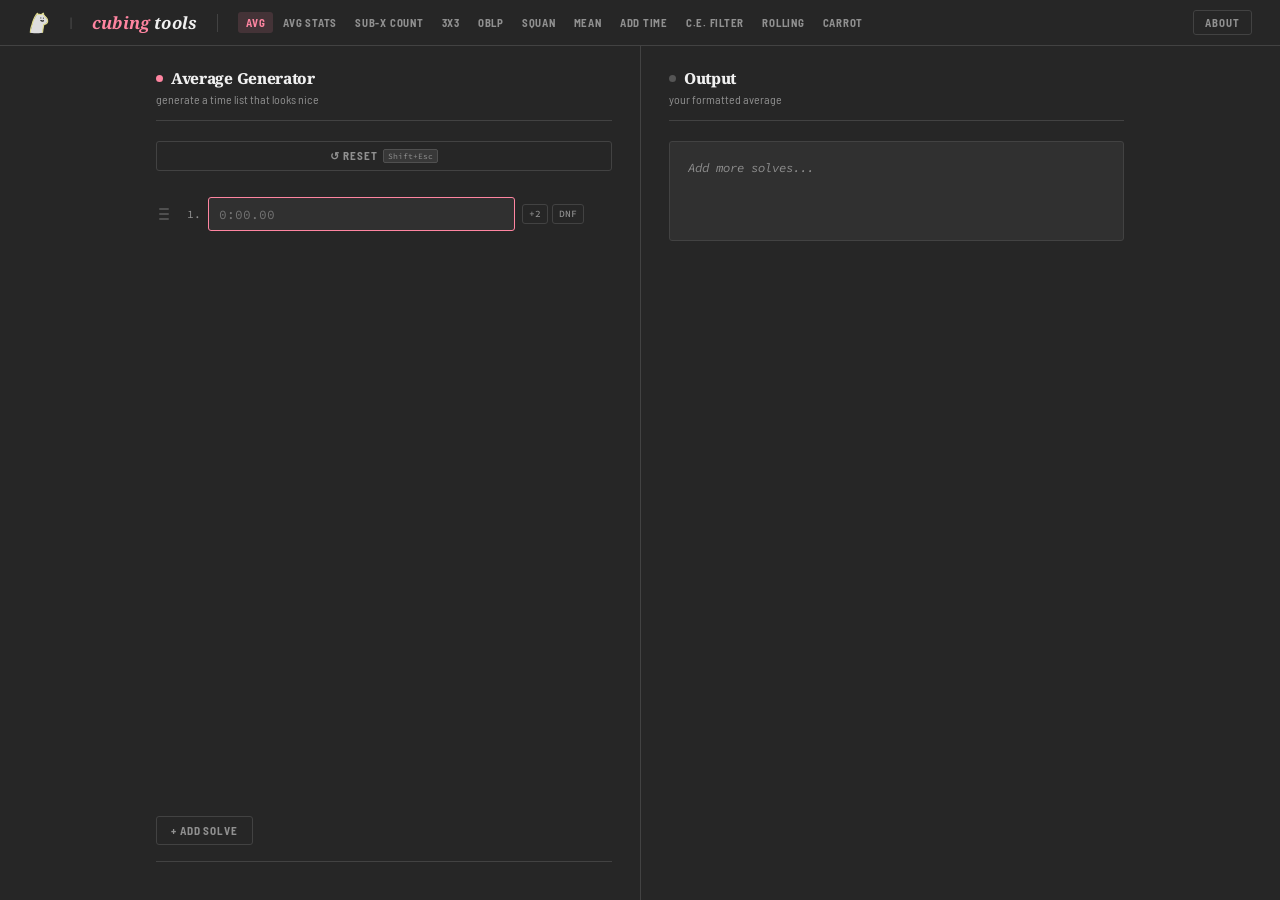
==== average/index.html @ 29310533 "Squashed commit of the following: commit 39356e9c3c0366d65b42aec171e4efe4d2b2341e Author: Matt <1639" ====
<!DOCTYPE html>
<html lang="en">
<head>
  <meta charset="UTF-8">
  <meta name="viewport" content="width=device-width, initial-scale=1.0">
  <title>Average Generator — Cubetools</title>
  <meta name="description" content="Format any length of averages. Useful for online comps or compact sharing.">
  <meta name="author" content="Matt Mao">
  <link rel="canonical" href="https://matt-meow.web.app/tools/average/">
  <meta property="og:title" content="Average Generator — Cubetools">
  <meta property="og:description" content="Format any length of averages. Useful for online comps or compact sharing.">
  <meta property="og:type" content="website">
  <meta property="og:url" content="https://matt-meow.web.app/tools/average/">
  <meta property="og:site_name" content="matt meow&#39;s corner">
  <meta property="og:image" content="https://matt-meow.web.app/icons/icon-512.png">
  <meta name="twitter:card" content="summary">
  <meta name="twitter:title" content="Average Generator — Cubetools">
  <meta name="twitter:description" content="Format any length of averages. Useful for online comps or compact sharing.">
  <meta name="twitter:image" content="https://matt-meow.web.app/icons/icon-512.png">
  <link rel="stylesheet" href="../shared/style.css">
  <link rel="icon" type="image/png" sizes="32x32" href="../../icons/favicon-32.png">
  <style>
    .solve-list {
      position: relative;
      display: flex;
      flex-direction: column;
      gap: 7px;
      flex: 1;
      min-height: 0;
      overflow-y: auto;
    }

    .split > .panel:first-child {
      overflow-y: hidden;
    }

    .split > .panel:first-child .mt-16 {
      flex-shrink: 0;
      padding-top: 8px;
    }

    .split > .panel:first-child .divider {
      flex-shrink: 0;
    }

    .solve-entry { display: flex; flex-direction: column; gap: 3px; }
    .solve-error {
      font-family: var(--font-mono); font-size: 0.65rem;
      color: #d86074; margin-top: 5px;
      display: none; align-items: center; gap: 5px;
    }
    .solve-error::before {
      content: ''; display: inline-block; width: 12px; height: 11px; flex-shrink: 0;
      background-image: url("data:image/svg+xml,%3Csvg xmlns='http://www.w3.org/2000/svg' viewBox='0 0 20 18'%3E%3Cpath d='M10 2L2 16h16L10 2z' fill='none' stroke='%23d86074' stroke-width='2.8' stroke-linejoin='round'/%3E%3Crect x='9.1' y='7' width='1.8' height='5' rx='.9' fill='%23d86074'/%3E%3Ccircle cx='10' cy='14' r='1.1' fill='%23d86074'/%3E%3C/svg%3E");
      background-repeat: no-repeat; background-size: contain; background-position: center;
    }
    .solve-error.visible { display: flex; }

    .drag-handle {
      width: 16px; height: 28px;
      display: flex; flex-direction: column;
      align-items: center; justify-content: center;
      gap: 3.5px; cursor: grab; flex-shrink: 0;
      opacity: 0.2; touch-action: none; user-select: none;
      padding: 2px 3px; transition: opacity 0.1s;
    }
    .drag-handle:hover  { opacity: 0.65; }
    .drag-handle:active { cursor: grabbing; opacity: 1; }
    .drag-handle span {
      display: block; width: 10px; height: 1.5px;
      background: var(--text); border-radius: 1px;
    }

    .remove-btn {
      background: none; border: none; color: var(--text-muted);
      cursor: pointer; font-size: 1rem; padding: 2px 6px;
      line-height: 1; flex-shrink: 0;
      transition: color 0.12s;
    }
    .remove-btn:hover { color: #c41e3a; }
    .remove-btn.hidden { visibility: hidden; pointer-events: none; }

    /* +2 state: orange-yellow */
    .solve-field.p2-state {
      color: #d49010;
      border-color: #d4901066;
    }

    /* DNF state: accent colour, strikethrough */
    .solve-field.dnf-state {
      color: var(--accent);
      border-color: color-mix(in srgb, var(--accent) 35%, transparent);
      text-decoration: line-through;
    }

    /* DNF penalty button active: accent colour */
    .pen-btn.dnf {
      color: var(--accent) !important;
      border-color: color-mix(in srgb, var(--accent) 40%, transparent) !important;
      background: color-mix(in srgb, var(--accent) 10%, transparent) !important;
    }

    .output-avg-str {
      font-family: var(--font-mono); font-size: 0.8rem;
      color: var(--text-dim); line-height: 2; word-break: break-all;
    }
    .output-avg-str .s-trimmed { color: var(--text-muted); }
    .output-avg-str .s-fastest { color: #ffd500; font-weight: 600; }
    .output-avg-str .s-normal  { color: var(--text); }
    .output-avg-str .s-dnf     { color: var(--accent); }
    #copyBtn { margin-bottom: 10px; }
    #resetBtn { margin-bottom: 10px; width: 100%; justify-content: center; }

    .bw-section { display: flex; flex-direction: column; gap: 10px; padding: 6px 0 12px; font-family: var(--font-mono); font-size: 0.8rem; color: var(--text-dim); }
    .bw-row { display: flex; align-items: baseline; gap: 6px; }
    .bw-mid { color: var(--text-muted); padding: 0 4px; }
    .bw-label { color: var(--text-muted); letter-spacing: 0.04em; text-transform: uppercase; }
    .bw-dnf { color: var(--accent); }
    .bw-arrow { color: var(--text-muted); padding: 0 2px; }
    .bw-target-row { display: flex; align-items: center; gap: 6px; flex-wrap: wrap; }
    #targetInput { width: 90px; padding: 3px 8px; height: auto; line-height: 1.4; }
    #targetVal.bw-impossible { color: #d86074; }
    #targetVal.bw-guaranteed { color: #4a9e6b; }
    .bw-prob { color: var(--text-muted); }
    .bw-prob.bw-impossible { color: #d86074; }
    .bw-prob.bw-guaranteed { color: #4a9e6b; }
    .drop-indicator {
      position: absolute; left: 0; right: 0; height: 2px;
      background: var(--accent); box-shadow: 0 0 8px var(--accent);
      border-radius: 1px; pointer-events: none; z-index: 50;
      display: none;
    }
  </style>
</head>
<body>
  <div id="nav"></div>
  <div class="page">
    <div class="split">

      <div class="panel">
        <div class="panel-header">
          <div class="panel-title"><span class="dot"></span>Average Generator</div>
          <div class="panel-sub">generate a time list that looks nice</div>
        </div>
        <button class="btn btn-ghost" id="resetBtn">↺ Reset <kbd>Shift+Esc</kbd></button>
        <div id="solveList" class="solve-list"></div>
        <div class="mt-16">
          <button class="btn btn-ghost" id="addRowBtn">+ Add solve</button>
        </div>
        <div class="divider"></div>
      </div>

      <div class="panel">
        <div class="panel-header">
          <div class="panel-title"><span class="dot" style="background:#555"></span>Output</div>
          <div class="panel-sub">your formatted average</div>
        </div>
        <button class="btn btn-ghost" id="copyBtn" style="display:none;justify-content:center;">Copy result <kbd>Ctrl+C</kbd></button>
        <div class="bw-section" id="bpaWpaSection" style="display:none">
          <div class="bw-row">
            <span class="bw-label">BPA:</span><span id="bpaVal">—</span>
            <span class="bw-mid">·</span>
            <span class="bw-label">WPA:</span><span id="wpaVal">—</span>
          </div>
          <div class="bw-target-row">
            <span><span class="bw-label" style="margin-right:3px;">TARGET</span><span class="tooltip-wrap"><span class="tooltip-q">?</span><span class="tooltip-box">Input your target average here, and you will see the time you need to aim for on your next solve to get that average. You will also see approximately how likely you are to meet your target.</span></span></span>
            <input type="text" id="targetInput" placeholder="e.g. 9.50">
            <span id="targetVal"></span><span id="targetSep" class="bw-prob" style="display:none">, </span><span id="targetProb" class="bw-prob"></span>
          </div>
        </div>
        <div class="output-box" id="outputBox">
          <div id="emptyMsg" class="output-empty">Add more solves...</div>
          <div id="avgDisplay" style="display:none">
            <div class="output-big" id="avgValue">—</div>
            <div class="output-avg-str" id="avgStr"></div>
          </div>
        </div>
      </div>

    </div>
  </div>

<script type="module">
import { buildNav } from '../shared/nav.js';
import { minutes, seconds, avgStr, addSeconds } from '../shared/helpers.js';
buildNav('average');

// ── State ─────────────────────────────────────────────────────────────────────
let solves    = []; // { raw: string, penalty: null|'p2'|'dnf' }
let dragState = null;
let undoMode = false;
let suppressSave = false;
let resetPagehideHandler = null;
let _currentFilled = [];
const STORAGE_KEY = 'cube-tool-solves';
const RESET_HTML = '↺ Reset <kbd>Shift+Esc</kbd>';
const UNDO_HTML  = '↩ Undo <kbd>Ctrl+Z</kbd>';

// ── DOM ───────────────────────────────────────────────────────────────────────
const solveList     = document.getElementById('solveList');
const emptyMsg      = document.getElementById('emptyMsg');
const avgDisplay    = document.getElementById('avgDisplay');
const avgValue      = document.getElementById('avgValue');
const avgStrEl      = document.getElementById('avgStr');
const copyBtn       = document.getElementById('copyBtn');
const resetBtn      = document.getElementById('resetBtn');
const bpaWpaSection = document.getElementById('bpaWpaSection');
const targetInput   = document.getElementById('targetInput');

document.getElementById('addRowBtn').addEventListener('click', () => addRow(true));

// ── Utilities ─────────────────────────────────────────────────────────────────
const timeRegex     = v => /^(\d+:)?\d+(\.\d+)?$/.test(v.trim());
const getEntries    = () => [...solveList.querySelectorAll('.solve-entry')];
const getAllFields   = () => [...solveList.querySelectorAll('.solve-field')];
const getEntryIndex = el => getEntries().indexOf(el.closest('.solve-entry'));

function renumberRows() {
  solveList.querySelectorAll('.solve-num').forEach((el, i) => {
    el.textContent = (i + 1) + '.';
  });
}

function updatePenBtns(entry, penalty) {
  const btns = entry.querySelectorAll('.pen-btn');
  if (!btns.length) return;
  btns[0].classList.toggle('p2',  penalty === 'p2');
  btns[1].classList.toggle('dnf', penalty === 'dnf');
}

function setInlineError(entry, msg) {
  const el = entry.querySelector('.solve-error');
  if (!el) return;
  el.textContent = msg;
  el.classList.toggle('visible', !!msg);
}

// ── DNF input parser ──────────────────────────────────────────────────────────
// Returns { raw: string } if the typed value is a complete DNF pattern, else null.
// "DNF(" alone → null (no valid time follows, as specified).
function parseDnfInput(v) {
  // Plain "dnf" with nothing after → DNF with no attached time
  if (/^dnf$/i.test(v.trim())) return { raw: '' };
  // "dnf" + optional whitespace + optional "(" + valid time + optional ")"
  // Requires ≥1 digit after the prefix — bare "dnf(" won't match
  const m = v.match(/^dnf\s*\(?([\d:.]+)\)?$/i);
  if (m && timeRegex(m[1])) return { raw: m[1] };
  return null;
}

function renderTimeStr(s) {
  if (s.penalty === 'dnf') return s.raw ? `DNF(${s.raw})` : 'DNF';
  if (s.penalty === 'p2')  return seconds(addSeconds(String(minutes(s.raw)), 2)) + '+';
  return s.raw;
}

// ── Visual state ──────────────────────────────────────────────────────────────
// applyFieldDisplay: used on init / rebuild / penalty-button / Ctrl+2/3.
// Sets the canonical field value for the current penalty state. Never readOnly.
function applyFieldDisplay(field, s) {
  field.classList.remove('p2-state', 'dnf-state', 'ok', 'err');
  if (s.penalty === 'p2' && s.raw) {
    field.value = renderTimeStr(s);
    field.classList.add('p2-state');
  } else if (s.penalty === 'dnf') {
    field.value = s.raw ? `DNF(${s.raw})` : 'DNF';
    field.classList.add('dnf-state');
  } else {
    field.value = s.raw || '';
  }
}

// applyPenaltyClass: used inside the input handler — restyles without
// touching field.value so the cursor/selection is preserved.
function applyPenaltyClass(field, penalty) {
  field.classList.remove('p2-state', 'dnf-state');
  if (penalty === 'p2')  field.classList.add('p2-state');
  if (penalty === 'dnf') field.classList.add('dnf-state');
}

// ── Show/hide remove buttons ──────────────────────────────────────────────────
function updateRemoveBtns() {
  const single = solves.length <= 1;
  solveList.querySelectorAll('.remove-btn').forEach(btn => {
    btn.classList.toggle('hidden', single);
  });
}

// ── Row creation ──────────────────────────────────────────────────────────────
function createEntryEl(idx) {
  const s = solves[idx];

  const entry = document.createElement('div');
  entry.className = 'solve-entry';

  const row = document.createElement('div');
  row.className = 'solve-row';

  // Drag handle
  const handle = document.createElement('div');
  handle.className = 'drag-handle';
  handle.innerHTML = '<span></span><span></span><span></span>';
  handle.addEventListener('pointerdown', e => { e.preventDefault(); startDrag(e, entry); });

  // Number
  const num = document.createElement('div');
  num.className = 'solve-num';
  num.textContent = (idx + 1) + '.';

  // Input
  const fieldWrap = document.createElement('div');
  fieldWrap.style.flex = '1';
  const field = document.createElement('input');
  field.type = 'text';
  field.className = 'solve-field';
  field.placeholder = '0:00.00';
  applyFieldDisplay(field, s);
  fieldWrap.appendChild(field);

  field.addEventListener('input', () => {
    const ri = getEntryIndex(field);
    if (ri === -1) return;
    const v = field.value;

    // DNF pattern — "DNF(" alone returns null, so won't trigger here
    const dnfResult = parseDnfInput(v);
    if (dnfResult !== null) {
      solves[ri].raw     = dnfResult.raw;
      solves[ri].penalty = 'dnf';
      applyPenaltyClass(field, 'dnf');
      updatePenBtns(entry, 'dnf');
      recompute();
      return;
    }

    // +2 pattern: ends with "+" and the part before is a valid time
    if (v.endsWith('+')) {
      const base = v.slice(0, -1).trim();
      if (timeRegex(base)) {
        const rawSeconds = minutes(base) - 2;
        if (rawSeconds >= 0) {
          solves[ri].raw     = seconds(addSeconds(String(minutes(base)), -2));
          solves[ri].penalty = 'p2';
          solves[ri].p2Source = 'typed';
          applyPenaltyClass(field, 'p2');
          updatePenBtns(entry, 'p2');
          recompute();
          return;
        }
      }
    }

    // Plain value — clear any penalty
    solves[ri].raw     = v.trim();
    solves[ri].penalty = null;
    applyPenaltyClass(field, null);
    updatePenBtns(entry, null);
    recompute();
  });

  field.addEventListener('keydown', e => {
    const ri = getEntryIndex(field);

    // Delete/Backspace on an empty field removes the row (if more than one)
    if ((e.key === 'Delete' || e.key === 'Backspace') &&
        field.value === '' && solves.length > 1) {
      e.preventDefault();
      const fields = getAllFields();
      const focusTarget = fields[ri - 1] || fields[ri + 1];
      solves.splice(ri, 1);
      entry.remove();
      renumberRows();
      updateRemoveBtns();
      recompute();
      focusTarget?.focus();
      return;
    }

    // Ctrl+1 → clear penalty
    if (e.ctrlKey && e.key === '1') {
      e.preventDefault();
      if (ri === -1) return;
      solves[ri].penalty = null;
      solves[ri].p2Source = null;
      applyFieldDisplay(field, solves[ri]);
      updatePenBtns(entry, null);
      recompute();
      return;
    }
    // Ctrl+2 → toggle +2
    if (e.ctrlKey && e.key === '2') {
      e.preventDefault();
      if (ri === -1) return;
      const isP2 = solves[ri].penalty === 'p2';
      solves[ri].penalty = isP2 ? null : 'p2';
      solves[ri].p2Source = isP2 ? null : 'explicit';
      applyFieldDisplay(field, solves[ri]);
      updatePenBtns(entry, solves[ri].penalty);
      recompute();
      return;
    }
    // Ctrl+3 → toggle DNF
    if (e.ctrlKey && e.key === '3') {
      e.preventDefault();
      if (ri === -1) return;
      solves[ri].penalty = solves[ri].penalty === 'dnf' ? null : 'dnf';
      applyFieldDisplay(field, solves[ri]);
      updatePenBtns(entry, solves[ri].penalty);
      recompute();
      return;
    }

    if (e.key !== 'Enter') return;
    e.preventDefault();
    const fields = getAllFields();
    if (e.metaKey || e.ctrlKey || e.altKey || e.shiftKey) {
      if (ri > 0) fields[ri - 1].focus();
    } else {
      if (ri === fields.length - 1) addRow(true);
      else fields[ri + 1].focus();
    }
  });

  // Penalty buttons
  const penaltyWrap = document.createElement('div');
  penaltyWrap.className = 'solve-penalties';

  function makePen(label, type) {
    const btn = document.createElement('button');
    btn.className = 'pen-btn' + (s.penalty === type ? ` ${type}` : '');
    btn.textContent = label;
    btn.addEventListener('click', () => {
      const ri = getEntryIndex(field);
      if (ri === -1) return;
      // Capture a plain time from the field if it's currently showing one
      const cur = field.value.trim();
      if (timeRegex(cur)) solves[ri].raw = cur;
      const isP2 = solves[ri].penalty === type;
      solves[ri].penalty = isP2 ? null : type;
      solves[ri].p2Source = !isP2 && type === 'p2' ? 'explicit' : null;
      applyFieldDisplay(field, solves[ri]);
      updatePenBtns(entry, solves[ri].penalty);
      recompute();
    });
    return btn;
  }
  penaltyWrap.append(makePen('+2', 'p2'), makePen('DNF', 'dnf'));

  // Remove button
  const rm = document.createElement('button');
  rm.className = 'remove-btn';
  rm.textContent = '×';
  rm.title = 'Remove solve';
  rm.addEventListener('click', () => {
    if (solves.length <= 1) return;
    const ri = getEntryIndex(field);
    if (ri === -1) return;
    const fields = getAllFields();
    const focusTarget = fields[ri - 1] || fields[ri + 1];
    solves.splice(ri, 1);
    entry.remove();
    renumberRows();
    updateRemoveBtns();
    recompute();
    focusTarget?.focus();
  });

  row.append(handle, num, fieldWrap, penaltyWrap, rm);

  const errLine = document.createElement('div');
  errLine.className = 'solve-error';
  fieldWrap.appendChild(errLine);

  entry.append(row);
  return entry;
}

function rebuildRows() {
  solveList.innerHTML = '';
  solves.forEach((_, i) => solveList.appendChild(createEntryEl(i)));
  updateRemoveBtns();
}

function addRow(focusNew = true) {
  solves.push({ raw: '', penalty: null, p2Source: null });
  const entry = createEntryEl(solves.length - 1);
  solveList.appendChild(entry);
  updateRemoveBtns();
  if (focusNew) entry.querySelector('.solve-field')?.focus();
  recompute();
}

// ── Storage & undo ────────────────────────────────────────────────────────────
function serializeSolves() {
  return [...solveList.querySelectorAll('.solve-field')]
    .map(f => f.value.trim()).filter(Boolean).join(', ');
}

function saveToStorage() {
  if (suppressSave) return;
  if (undoMode) exitUndoMode();
  localStorage.setItem(STORAGE_KEY, serializeSolves());
}

function enterUndoMode() {
  undoMode = true;  resetBtn.innerHTML = UNDO_HTML;
  resetPagehideHandler = () => localStorage.removeItem(STORAGE_KEY);
  window.addEventListener('pagehide', resetPagehideHandler);
}
function exitUndoMode()  {
  undoMode = false; resetBtn.innerHTML = RESET_HTML;
  if (resetPagehideHandler) {
    window.removeEventListener('pagehide', resetPagehideHandler);
    resetPagehideHandler = null;
  }
}

function parseSolveStr(v) {
  v = v.trim(); if (!v) return null;
  const d = parseDnfInput(v);
  if (d !== null) return { raw: d.raw, penalty: 'dnf' };
  if (v.endsWith('+')) {
    const base = v.slice(0, -1).trim();
    if (timeRegex(base)) {
      const rawSeconds = minutes(base) - 2;
      if (rawSeconds >= 0) return { raw: seconds(addSeconds(String(minutes(base)), -2)), penalty: 'p2', p2Source: 'typed' };
    }
  }
  return { raw: v, penalty: null };
}

function restoreFromStorage() {
  const stored = localStorage.getItem(STORAGE_KEY);
  const parts  = stored ? stored.split(',').map(p => p.trim()).filter(Boolean) : [];
  const parsed = parts.map(parseSolveStr).filter(Boolean);
  suppressSave = true;
  solves = []; solveList.innerHTML = '';
  if (parsed.length) {
    parsed.forEach(s => { solves.push(s); solveList.appendChild(createEntryEl(solves.length - 1)); });
    updateRemoveBtns(); recompute();
  } else { addRow(true); }
  suppressSave = false;
}

function triggerReset() {
  if (undoMode) return;
  suppressSave = true;
  solves = []; solveList.innerHTML = '';
  addRow(true);
  suppressSave = false;
  enterUndoMode();
}

function triggerUndo() {
  if (!undoMode) return;
  suppressSave = true; restoreFromStorage(); suppressSave = false;
  exitUndoMode();
}

resetBtn.addEventListener('click', () => undoMode ? triggerUndo() : triggerReset());

// ── Drag-to-reorder ───────────────────────────────────────────────────────────
function startDrag(e, entryEl) {
  if (dragState) return;
  const fromIdx = getEntryIndex(entryEl.querySelector('.solve-field'));
  const rect    = entryEl.getBoundingClientRect();

  const ghost = entryEl.cloneNode(true);
  ghost.querySelectorAll('input').forEach(inp => {
    inp.style.border = '1px solid var(--border)';
    inp.style.boxShadow = 'none';
    inp.style.color = 'var(--text)';
    inp.style.textDecoration = 'none';
  });
  ghost.querySelector('.solve-error')?.remove();
  Object.assign(ghost.style, {
    position: 'fixed', margin: '0', zIndex: '1000',
    left: rect.left + 'px', top: rect.top + 'px',
    width: rect.width + 'px', height: rect.height + 'px',
    opacity: '0.45', pointerEvents: 'none', boxSizing: 'border-box',
    background: 'var(--surface-2)',
    borderRadius: 'var(--radius)',
  });
  document.body.appendChild(ghost);

  const indicator = document.createElement('div');
  indicator.className = 'drop-indicator';
  solveList.appendChild(indicator);

  entryEl.style.opacity = '0.08';

  dragState = { fromIdx, entryEl, ghost, indicator,
    offsetY: e.clientY - rect.top, dropIdx: fromIdx };

  document.addEventListener('pointermove', onDragMove, { passive: true });
  document.addEventListener('pointerup', onDragEnd);
}

function onDragMove(e) {
  if (!dragState) return;
  const { ghost, indicator, offsetY } = dragState;
  ghost.style.top = (e.clientY - offsetY) + 'px';

  const entries  = getEntries().filter(en => en !== dragState.entryEl);
  const listRect = solveList.getBoundingClientRect();
  let dropIdx    = solves.length;

  for (let i = 0; i < entries.length; i++) {
    const r = entries[i].getBoundingClientRect();
    if (e.clientY < r.top + r.height / 2) { dropIdx = i; break; }
    else dropIdx = i + 1;
  }
  dragState.dropIdx = dropIdx;

  indicator.style.display = 'block';
  if (entries.length === 0) {
    indicator.style.top = '0px';
  } else if (dropIdx < entries.length) {
    const r = entries[dropIdx].getBoundingClientRect();
    indicator.style.top = (r.top - listRect.top - 1) + 'px';
  } else {
    const r = entries[entries.length - 1].getBoundingClientRect();
    indicator.style.top = (r.bottom - listRect.top + 1) + 'px';
  }

  const panel = solveList.closest('.panel');
  if (panel) {
    const pr = panel.getBoundingClientRect();
    if (e.clientY < pr.top + 64) panel.scrollTop -= 10;
    else if (e.clientY > pr.bottom - 64) panel.scrollTop += 10;
  }
}

function onDragEnd() {
  if (!dragState) return;
  const { fromIdx, dropIdx, entryEl, ghost, indicator } = dragState;
  ghost.remove(); indicator.remove(); entryEl.style.opacity = '';
  document.removeEventListener('pointermove', onDragMove);
  document.removeEventListener('pointerup', onDragEnd);
  dragState = null;

  if (dropIdx === fromIdx || dropIdx === fromIdx + 1) return;
  const [moved] = solves.splice(fromIdx, 1);
  solves.splice(dropIdx > fromIdx ? dropIdx - 1 : dropIdx, 0, moved);
  rebuildRows();
  recompute();
}

// ── Compute ───────────────────────────────────────────────────────────────────
function recompute() {
  solveList.querySelectorAll('.solve-error').forEach(el => {
    el.textContent = ''; el.classList.remove('visible');
  });

  const entries = getEntries();

  let hasInvalid = false;
  const formatted = solves.map((s, i) => {
    const raw = (s.raw || '').trim();
    if (!raw && s.penalty !== 'dnf') return null;
    if (raw.toUpperCase() === 'DNF' || s.penalty === 'dnf')
      return raw && raw.toUpperCase() !== 'DNF' ? `DNF(${raw})` : 'DNF';
    if (!timeRegex(raw)) {
      setInlineError(entries[i], `"${raw}" is not a valid time`);
      hasInvalid = true;
      return null;
    }
    return renderTimeStr({ raw, penalty: s.penalty });
  });

  const filled = formatted.filter(f => f !== null);

  if (hasInvalid) {
    emptyMsg.style.display = '';
    emptyMsg.textContent = 'One or more solves are invalid.';
    avgDisplay.style.display = 'none';
    copyBtn.style.display = 'none';
    bpaWpaSection.style.display = 'none';
    saveToStorage(); return;
  }

  if (filled.length < 3) {
    emptyMsg.style.display = '';
    avgDisplay.style.display = 'none';
    copyBtn.style.display = 'none';
    bpaWpaSection.style.display = 'none';
    emptyMsg.textContent = 'Add more solves...';
    saveToStorage(); return;
  }

  _currentFilled = filled;
  try {
    const result = avgStr(filled.length, filled);
    emptyMsg.style.display = 'none';
    avgDisplay.style.display = '';
    avgValue.textContent = result.avg;
    avgValue.style.color = '';

    const parts = result.solves.map(s => {
      const isTrimmed = s.startsWith('(') && s.endsWith(')');
      const isFastest = s.startsWith('**') && s.endsWith('**');
      const isDnf     = s.includes('DNF');
      let cls = 's-normal', inner = s;
      if (isTrimmed) cls = 's-trimmed';
      if (isFastest) { inner = s.slice(2, -2); cls = 's-fastest'; }
      if (isDnf && !isTrimmed) cls = 's-dnf';
      return `<span class="${cls}">${inner}</span>`;
    });
    avgStrEl.innerHTML = result.avg + ' = ' + parts.join(', ');
    copyBtn.style.display = '';
    copyBtn.dataset.result = result.avg + ' = ' + result.solves.join(', ');
    computeBpaWpa(filled);
    saveToStorage();
  } catch(err) {
    emptyMsg.style.display = '';
    emptyMsg.textContent = 'Could not compute average.';
    avgDisplay.style.display = 'none';
    copyBtn.style.display = 'none';
    bpaWpaSection.style.display = 'none';
    saveToStorage();
  }
}

// ── BPA / WPA / Target ────────────────────────────────────────────────────────
function normalCDF(z) {
  if (z < -8) return 0; if (z > 8) return 1;
  const t = 1 / (1 + 0.3275911 * Math.abs(z));
  const d = Math.exp(-z * z / 2) * t * (0.254829592 + t * (-0.284496736 + t * (1.421413741 + t * (-1.453152027 + t * 1.061405429))));
  return z >= 0 ? 1 - d : d;
}

function computeProb(filled, xSecs) {
  const vals = filled.map(s => s.includes('DNF') ? null : minutes(s)).filter(v => v !== null);
  if (vals.length < 2) return null;
  const mean = vals.reduce((a, b) => a + b, 0) / vals.length;
  const std  = Math.sqrt(vals.reduce((acc, v) => acc + (v - mean) ** 2, 0) / (vals.length - 1));
  if (std === 0) return xSecs >= mean ? 1 : 0;
  return normalCDF((xSecs - mean) / std);
}

function solveDecimals(filled) {
  return Math.max(2, ...filled.map(s => {
    const clean = s.replace(/[^0-9.]/g, '');
    const dot = clean.lastIndexOf('.');
    return dot >= 0 ? clean.length - dot - 1 : 0;
  }));
}

function binarySearchTarget(filled, T) {
  const N = filled.length + 1;
  let lo = 0, hi = 36000;
  for (let i = 0; i < 64; i++) {
    const mid    = (lo + hi) / 2;
    const midStr = seconds(String(parseFloat(mid.toFixed(4))));
    const res    = avgStr(N, [...filled, midStr]);
    if ((res.avg === 'DNF' ? Infinity : minutes(res.avg)) <= T) lo = mid; else hi = mid;
  }
  return lo;
}

function analyticalTarget(filled, T) {
  const N         = filled.length;
  const deleteNew = Math.floor((N + 1) / 20) + 1;
  const deleteCur = Math.floor(N / 20) + 1;
  if (deleteNew !== deleteCur) return binarySearchTarget(filled, T);

  const sorted = filled.map(s => s.includes('DNF') ? Infinity : minutes(s)).sort((a, b) => a - b);
  const fastBorder = sorted[deleteNew - 1];
  const slowBorder = sorted[N - deleteNew];
  if (fastBorder === Infinity || slowBorder === Infinity) return binarySearchTarget(filled, T);

  let sumMiddle = 0;
  for (let i = deleteNew; i <= N - 1 - deleteNew; i++) {
    if (sorted[i] === Infinity) return binarySearchTarget(filled, T);
    sumMiddle += sorted[i];
  }
  const countMiddle = N + 1 - 2 * deleteNew;
  return T * countMiddle - sumMiddle;
}

function computeBpaWpa(filled) {
  const N      = filled.length + 1;
  const bpaRes = avgStr(N, [...filled, '0.01']);
  const wpaRes = avgStr(N, [...filled, 'DNF']);
  document.getElementById('bpaVal').textContent = bpaRes.avg;
  document.getElementById('bpaVal').className   = bpaRes.avg === 'DNF' ? 'bw-dnf' : '';
  document.getElementById('wpaVal').textContent = wpaRes.avg;
  document.getElementById('wpaVal').className   = wpaRes.avg === 'DNF' ? 'bw-dnf' : '';
  bpaWpaSection.style.display = '';
  refreshTarget(filled, bpaRes.avg, wpaRes.avg);
}

function refreshTarget(filled, bpaAvg, wpaAvg) {
  const valEl  = document.getElementById('targetVal');
  const probEl = document.getElementById('targetProb');
  const sepEl  = document.getElementById('targetSep');
  const raw    = targetInput.value.trim();

  function special(msg, cls) {
    valEl.textContent = msg; valEl.className = cls;
    probEl.textContent = ''; probEl.className = 'bw-prob';
    sepEl.style.display = 'none';
  }

  if (!raw) { special('', ''); return; }
  const T = minutes(raw);
  if (isNaN(T) || T <= 0) { special('invalid', 'bw-impossible'); return; }

  const bpaSecs = bpaAvg === 'DNF' ? Infinity : minutes(bpaAvg);
  const wpaSecs = wpaAvg === 'DNF' ? Infinity : minutes(wpaAvg);

  if (bpaSecs > T) { special('impossible', 'bw-impossible'); return; }
  if (wpaSecs <= T) { special('guaranteed', 'bw-guaranteed'); return; }

  const xSecs = analyticalTarget(filled, T);
  if (xSecs <= 0) { special('impossible', 'bw-impossible'); return; }

  const dec = solveDecimals(filled);
  const p   = computeProb(filled, xSecs);

  if (p !== null && p < 0.005) { special('nearly impossible', 'bw-impossible'); return; }
  if (p !== null && p > 0.995) { special('nearly guaranteed', 'bw-guaranteed'); return; }

  valEl.textContent = '→ ' + seconds(String(parseFloat(xSecs.toFixed(dec)))) + ' needed';
  valEl.className   = '';
  if (p !== null) {
    probEl.textContent = 'chance ≈ ' + (p * 100).toFixed(1) + '%';
    probEl.className = 'bw-prob';
    sepEl.style.display = '';
  } else {
    probEl.textContent = ''; sepEl.style.display = 'none';
  }
}

targetInput.addEventListener('input', () => {
  targetInput.value = targetInput.value.replace(/[^0-9.:]/g, '');
  if (_currentFilled.length >= 3) {
    refreshTarget(
      _currentFilled,
      document.getElementById('bpaVal').textContent,
      document.getElementById('wpaVal').textContent
    );
  }
});

// ── Copy ──────────────────────────────────────────────────────────────────────
const COPY_FLASH_COLOR = '#4a9e6b';

function triggerCopy() {
  if (copyBtn.style.display === 'none') return;
  navigator.clipboard.writeText(copyBtn.dataset.result ?? '');
  const old = copyBtn.innerHTML;
  copyBtn.textContent = 'Copied!';
  copyBtn.style.color = COPY_FLASH_COLOR;
  copyBtn.style.borderColor = COPY_FLASH_COLOR;
  setTimeout(() => {
    copyBtn.innerHTML = old;
    copyBtn.style.color = '';
    copyBtn.style.borderColor = '';
  }, 1500);
}

copyBtn.addEventListener('click', triggerCopy);

// Ctrl+C → copy result when nothing is selected; Shift+Esc → reset; Ctrl+Z → undo
document.addEventListener('keydown', e => {
  if (e.shiftKey && e.key === 'Escape') { e.preventDefault(); triggerReset(); return; }
  if (e.ctrlKey && e.key === 'z') { if (undoMode) { e.preventDefault(); triggerUndo(); } return; }
  if (!e.ctrlKey || e.key !== 'c') return;
  if (copyBtn.style.display === 'none') return;
  const active = document.activeElement;
  const hasInputSel = active &&
    (active.tagName === 'INPUT' || active.tagName === 'TEXTAREA') &&
    active.selectionStart !== active.selectionEnd;
  const hasTextSel = (window.getSelection()?.toString().length ?? 0) > 0;
  if (!hasInputSel && !hasTextSel) {
    e.preventDefault();
    triggerCopy();
  }
});

// ── Init ──────────────────────────────────────────────────────────────────────
if (localStorage.getItem(STORAGE_KEY)) {
  restoreFromStorage();
} else {
  suppressSave = true;
  addRow(true);
  suppressSave = false;
}
</script>
  <script>
  // Register the shared service worker (scope "/") so this page works offline
  // on its own, even if you never visited the parent site. Content stays fresh
  // because the SW is network-first whenever you're online.
  if ('serviceWorker' in navigator) {
    navigator.serviceWorker.register('/sw.js');
  }
</script>
</body>
</html>
---- shared/style.css ----
@import url('https://fonts.googleapis.com/css2?family=Barlow+Semi+Condensed:wght@400;500;600;700&family=Source+Code+Pro:wght@400;500;600&family=Noto+Serif:ital,wght@0,100..900;1,100..900&display=swap');

:root {
    --bg: #262626;
    --surface: #303030;
    --surface-2: #383838;
    --border: #424242;
    --border-2: #505050;
    --text: #f0f0f0;
    --text-muted: #909090;
    --text-dim: #b8b8b8;
    --text-less-dim: #e0e0e0;
    --accent: #ff85a1;
    --best: #ffd500;
    --worst: #bf6363;
    --nav-h: 46px;
    --radius: 3px;
    --side-pad: 28px;
    --font-ui: 'Barlow Semi Condensed', sans-serif;
    --font-mono: 'Source Code Pro', ui-monospace, Menlo, Consolas, monospace;
    --font-display: 'Noto Serif', serif;
}

*,
*::before,
*::after {
    box-sizing: border-box;
    margin: 0;
    padding: 0;
}

html {
    font-size: 16px;
}

/* ── SCROLLBAR ── */
* {
    scrollbar-width: thin;
    scrollbar-color: var(--border-2) transparent;
}

::-webkit-scrollbar {
    width: 5px;
    height: 5px;
}

::-webkit-scrollbar-track {
    background: transparent;
}

::-webkit-scrollbar-thumb {
    background: var(--border-2);
    border-radius: 3px;
}

::-webkit-scrollbar-thumb:hover {
    background: var(--text-muted);
}

body {
    background: var(--bg);
    color: var(--text);
    font-family: var(--font-ui);
    overflow-x: hidden;
}

/* ── NAV ── */
#nav {
    position: fixed;
    top: 0;
    left: 0;
    right: 0;
    height: var(--nav-h);
    background: var(--bg);
    border-bottom: 1px solid var(--border);
    z-index: 100;
}

.nav-inner {
    display: flex;
    align-items: center;
    height: 100%;
    padding: 0 var(--side-pad);
    gap: 20px;
    overflow-x: auto;
    scrollbar-width: none;
    /* Edge fade-out; --fade-l / --fade-r are toggled on via the fade-l/fade-r
       classes (set by nav.js) only when there's more to scroll on that side. */
    --fade-l: 0px;
    --fade-r: 0px;
    -webkit-mask-image: linear-gradient(to right, transparent 0, #000 var(--fade-l), #000 calc(100% - var(--fade-r)), transparent 100%);
    mask-image: linear-gradient(to right, transparent 0, #000 var(--fade-l), #000 calc(100% - var(--fade-r)), transparent 100%);
}

.nav-inner.fade-l { --fade-l: 26px; }
.nav-inner.fade-r { --fade-r: 26px; }

/* Scroll-affordance chevrons over the faded edges */
.nav-chevron {
    position: absolute;
    top: 0;
    bottom: 0;
    display: flex;
    align-items: center;
    /* slightly brighter than --text-muted (#909090) */
    color: #a8a8a8;
    pointer-events: none;
    opacity: 0;
    transition: opacity 0.15s;
    z-index: 5;
}

.nav-chevron svg {
    width: 13px;
    height: 13px;
    display: block;
}

.nav-chevron.left  { left: 3px; }
.nav-chevron.right { right: 3px; }
.nav-chevron.left  svg { transform: rotate(90deg); }
.nav-chevron.right svg { transform: rotate(-90deg); }

.nav-inner.fade-l ~ .nav-chevron.left  { opacity: 1; }
.nav-inner.fade-r ~ .nav-chevron.right { opacity: 1; }

.nav-inner::-webkit-scrollbar {
    display: none;
}

/* ── CAT LOGO ── */
.nav-cat {
    display: flex;
    align-items: center;
    flex-shrink: 0;
    opacity: 0.85;
    transition: opacity 0.12s;
    text-decoration: none;
}

.nav-cat:hover {
    opacity: 1;
}

.nav-sep-char {
    color: var(--border-2);
    font-size: 0.85rem;
    flex-shrink: 0;
    user-select: none;
}

.nav-logo {
    font-family: var(--font-display);
    font-size: 1.05rem;
    font-weight: 700;
    font-style: italic;
    color: var(--accent);
    text-decoration: none;
    white-space: nowrap;
    letter-spacing: 0.01em;
    flex-shrink: 0;
}

.nav-logo em {
    color: var(--text);
    font-style: italic;
}

.nav-sep {
    width: 1px;
    height: 18px;
    background: var(--border);
    flex-shrink: 0;
}

.nav-tools {
    display: flex;
    gap: 2px;
}

.nav-tool {
    font-size: 0.68rem;
    font-weight: 700;
    text-transform: uppercase;
    letter-spacing: 0.07em;
    color: var(--text-muted);
    text-decoration: none;
    padding: 4px 8px;
    border-radius: var(--radius);
    white-space: nowrap;
    transition: color 0.12s, background 0.12s;
}

.nav-tool:hover {
    color: var(--text);
    background: var(--surface-2);
}

.nav-tool.active {
    color: var(--tool-color);
    background: color-mix(in srgb, var(--tool-color) 14%, transparent);
}

.nav-about {
    font-family: var(--font-ui);
    font-size: 0.68rem;
    font-weight: 700;
    text-transform: uppercase;
    letter-spacing: 0.09em;
    color: var(--text-muted);
    background: none;
    cursor: pointer;
    padding: 5px 11px;
    border: 1px solid var(--border);
    border-radius: var(--radius);
    transition: color 0.12s, border-color 0.12s;
}

.nav-about:hover {
    color: var(--accent);
    border-color: var(--accent-border);
}

/* ── ABOUT MODAL ── */
.modal-backdrop {
    position: fixed;
    inset: 0;
    background: rgba(0, 0, 0, 0.6);
    backdrop-filter: blur(4px);
    -webkit-backdrop-filter: blur(4px);
    z-index: 200;
    display: flex;
    align-items: center;
    justify-content: center;
    padding: 20px;
    opacity: 0;
    pointer-events: none;
    transition: opacity 0.22s ease;
}

.modal-backdrop.open {
    opacity: 1;
    pointer-events: all;
}

.modal {
    background: var(--surface);
    border: 1px solid var(--border-2);
    border-radius: 14px;
    width: 100%;
    max-width: 640px;
    max-height: 90vh;
    overflow-y: auto;
    position: relative;
    transform: translateY(16px) scale(0.98);
    transition: transform 0.26s cubic-bezier(0.22, 1, 0.36, 1);
    box-shadow: 0 24px 72px rgba(0, 0, 0, 0.55);
}

.modal-backdrop.open .modal {
    transform: translateY(0) scale(1);
}

.modal-close {
    position: absolute;
    top: 14px;
    right: 14px;
    width: 28px;
    height: 28px;
    background: var(--surface-2);
    border: 1px solid var(--border);
    border-radius: 50%;
    color: var(--text-muted);
    font-size: 0.85rem;
    cursor: pointer;
    display: flex;
    align-items: center;
    justify-content: center;
    transition: background 0.12s, color 0.12s, border-color 0.12s;
    flex-shrink: 0;
    z-index: 1;
}

.modal-close:hover {
    background: var(--border);
    color: var(--text);
    border-color: var(--border-2);
}

.modal-body {
    display: grid;
    grid-template-columns: 1fr 180px;
    gap: 0;
}

.modal-content {
    padding: 32px 28px 32px 32px;
}

.modal-eyebrow {
    font-size: 0.6rem;
    font-weight: 700;
    text-transform: uppercase;
    letter-spacing: 0.14em;
    color: var(--accent);
    margin-bottom: 10px;
    font-family: var(--font-mono);
}

.modal-title {
    font-family: var(--font-display);
    font-size: 1.9rem;
    font-weight: 900;
    line-height: 1.05;
    letter-spacing: 0.03em;
    margin-bottom: 16px;
}

.modal-divider {
    width: 28px;
    height: 2px;
    background: var(--accent);
    border-radius: 1px;
    opacity: 0.6;
    margin-bottom: 16px;
}

.modal-text {
    font-size: 1rem;
    color: var(--text-less-dim);
    line-height: 1.65;
}

.modal-text+.modal-text {
    margin-top: 10px;
}

.modal-links {
    display: flex;
    gap: 8px;
    margin-top: 22px;
    flex-wrap: wrap;
}

.modal-link {
    font-family: var(--font-mono);
    font-size: 0.65rem;
    font-weight: 600;
    text-transform: uppercase;
    letter-spacing: 0.08em;
    color: var(--text-muted);
    text-decoration: none;
    padding: 5px 10px;
    border: 1px solid var(--border);
    border-radius: var(--radius);
    transition: color 0.12s, border-color 0.12s;
}

.modal-link:hover {
    color: var(--accent);
    border-color: var(--accent-border);
}

.modal-image-col {
    border-left: 1px solid var(--border);
    display: flex;
    flex-direction: column;
    align-items: center;
    justify-content: center;
    padding: 28px 20px;
    gap: 10px;
}

.modal-img-slot {
    width: 120px;
    height: 120px;
    border-radius: 50%;
    background: var(--surface-2);
    border: 2px dashed var(--border-2);
    display: flex;
    flex-direction: column;
    align-items: center;
    justify-content: center;
    gap: 6px;
    overflow: hidden;
    position: relative;
}

.modal-img-slot img {
    width: 100%;
    height: 100%;
    object-fit: cover;
    border-radius: 50%;
}

.modal-img-slot .img-placeholder-icon {
    font-size: 1.6rem;
    opacity: 0.25;
    user-select: none;
}

.modal-img-slot .img-placeholder-label {
    font-size: 0.55rem;
    font-weight: 700;
    text-transform: uppercase;
    letter-spacing: 0.1em;
    color: var(--text-muted);
    opacity: 0.5;
}

.modal-img-caption {
    font-family: var(--font-mono);
    font-size: 0.62rem;
    color: var(--text-muted);
    text-align: center;
    line-height: 1.4;
}

@media (max-width: 520px) {
    .modal-body {
        grid-template-columns: 1fr;
    }

    .modal-image-col {
        border-left: none;
        border-top: 1px solid var(--border);
        flex-direction: row;
        justify-content: flex-start;
        padding: 18px 24px;
    }

    .modal-img-slot {
        width: 80px;
        height: 80px;
        flex-shrink: 0;
    }

    .modal-content {
        padding: 28px 24px 20px;
    }
}

/* ── LINK POPOVER ── */
.link-popover {
    position: fixed;
    z-index: 400;
    background: var(--surface-2);
    border: 1px solid var(--border-2);
    border-radius: 5px;
    padding: 6px 11px;
    font-family: var(--font-mono);
    font-size: 0.62rem;
    color: var(--text-dim);
    white-space: nowrap;
    pointer-events: none;
    box-shadow: 0 6px 20px rgba(0, 0, 0, 0.45);
    opacity: 0;
    transform: translateY(-4px);
    transition: opacity 0.15s ease, transform 0.15s ease;
}

.link-popover.show {
    opacity: 1;
    transform: translateY(0);
}

.link-popover::before {
    content: '';
    position: absolute;
    top: -5px;
    left: 14px;
    width: 8px;
    height: 8px;
    background: var(--surface-2);
    border-left: 1px solid var(--border-2);
    border-top: 1px solid var(--border-2);
    transform: rotate(45deg);
}

/* ── PAGE ── */
.page {
    margin-top: var(--nav-h);
}

@media (min-width: 900px) {
    .page {
        max-width: 80vw;
        margin-left: auto;
        margin-right: auto;
    }
}

/* ── SPLIT ── */
.split {
    display: grid;
    grid-template-columns: 1fr 1fr;
    height: calc(100vh - var(--nav-h));
}

.split-3 {
    display: grid;
    grid-template-columns: 1fr 280px 1fr;
    height: calc(100vh - var(--nav-h));
}

.panel {
    padding: 22px var(--side-pad);
    overflow-y: auto;
    display: flex;
    flex-direction: column;
}

.panel+.panel {
    border-left: 1px solid var(--border);
}

/* ── PANEL HEADER ── */
.panel-header {
    margin-bottom: 20px;
    padding-bottom: 14px;
    border-bottom: 1px solid var(--border);
}

.panel-title {
    font-family: var(--font-display);
    font-size: 0.95rem;
    font-weight: 800;
    letter-spacing: -0.02em;
    color: var(--text);
    display: flex;
    align-items: center;
    gap: 8px;
}

.panel-title .dot {
    width: 7px;
    height: 7px;
    border-radius: 50%;
    background: var(--accent);
    flex-shrink: 0;
}

.panel-sub {
    font-size: 0.75rem;
    color: var(--text-muted);
    margin-top: 4px;
}

/* ── TYPOGRAPHY ── */
.label {
    font-size: 0.65rem;
    font-weight: 700;
    text-transform: uppercase;
    letter-spacing: 0.1em;
    color: var(--text-muted);
}

/* ── INPUTS ── */
input[type="number"]::-webkit-outer-spin-button,
input[type="number"]::-webkit-inner-spin-button {
    -webkit-appearance: none;
    margin: 0;
}

input[type="number"] {
    -moz-appearance: textfield;
    appearance: textfield;
}

input[type="text"],
input[type="number"],
textarea,
select {
    background: var(--surface);
    border: 1px solid var(--border);
    color: var(--text);
    font-family: var(--font-mono);
    font-size: 0.8rem;
    padding: 8px 10px;
    border-radius: var(--radius);
    outline: none;
    width: auto;
    transition: border-color 0.12s;
}

input[type="text"]:focus,
input[type="number"]:focus,
textarea:focus,
select:focus {
    border-color: var(--accent);
}

input.err {
    border-color: #c41e3a !important;
}

input.ok {
    border-color: #009b48 !important;
}

textarea {
    resize: vertical;
}

select {
    cursor: pointer;
}

.input-group {
    display: flex;
    flex-direction: column;
    gap: 5px;
    margin-bottom: 14px;
}

/* ── BUTTONS ── */
.btn {
    font-family: var(--font-ui);
    font-size: 0.7rem;
    font-weight: 700;
    text-transform: uppercase;
    letter-spacing: 0.08em;
    padding: 7px 14px;
    border-radius: var(--radius);
    border: none;
    cursor: pointer;
    transition: all 0.12s;
    display: inline-flex;
    align-items: center;
    gap: 5px;
    white-space: nowrap;
}

.btn-primary {
    background: var(--accent);
    color: #1a0810;
}

.btn-primary:hover {
    filter: brightness(1.12);
}

.btn-secondary {
    background: var(--surface-2);
    color: var(--text);
    border: 1px solid var(--border);
}

.btn-secondary:hover {
    border-color: var(--border-2);
}

.btn-ghost {
    background: transparent;
    color: var(--text-muted);
    border: 1px solid var(--border);
}

.btn-ghost:hover {
    color: var(--text);
    border-color: var(--border-2);
}

.btn-sm {
    padding: 4px 8px;
    font-size: 0.62rem;
}

.btn-icon {
    padding: 4px 6px;
}

.btn-ghost kbd {
    font-family: var(--font-mono);
    font-size: 0.5rem;
    background: var(--surface-2);
    border: 1px solid var(--border-2);
    border-radius: 2px;
    padding: 1px 4px;
    color: var(--text-muted);
    letter-spacing: 0;
    font-weight: 400;
    text-transform: none;
}

.btn-primary kbd {
    font-family: var(--font-mono);
    font-size: 0.6rem;
    background: rgba(0, 0, 0, 0.05);
    border: 1px solid rgba(0, 0, 0, 0.2);
    border-radius: 2px;
    padding: 1px 4px;
    color: #1a0810;
    letter-spacing: 0;
    font-weight: 400;
    text-transform: none;
}

/* ── PENALTY BUTTONS ── */
.pen-btn {
    font-family: var(--font-mono);
    font-size: 0.6rem;
    font-weight: 500;
    padding: 3px 6px;
    border-radius: var(--radius);
    border: 1px solid var(--border);
    background: transparent;
    color: var(--text-muted);
    cursor: pointer;
    transition: all 0.1s;
    white-space: nowrap;
}

.pen-btn:hover {
    border-color: var(--border-2);
    color: var(--text);
}

.pen-btn.p2 {
    color: #ff85a1;
    border-color: #ff85a166;
    background: #ff85a112;
}

.pen-btn.dnf {
    color: #c41e3a;
    border-color: #c41e3a66;
    background: #c41e3a12;
}

/* ── SOLVE ROWS ── */
.solve-list {
    display: flex;
    flex-direction: column;
    gap: 7px;
    margin-top: 16px;
    flex: 1;
    overflow-y: auto;
}

.solve-row {
    display: flex;
    align-items: center;
    gap: 7px;
    min-width: 0;
}

/* Let the input wrapper shrink so a long value scrolls inside the input
   rather than widening the row past the viewport. */
.solve-row > div {
    min-width: 0;
}

/* Higher specificity than the base input[type="text"] rule so the field
   actually fills the row (and can shrink instead of forcing a scroll). */
.solve-row .solve-field {
    width: 100%;
    min-width: 0;
}

.solve-num {
    font-family: var(--font-mono);
    font-size: 0.7rem;
    color: var(--text-muted);
    width: 22px;
    text-align: right;
    flex-shrink: 0;
}

.solve-field {
    flex: 1;
    width: 100%;
    min-width: 0;
    background: var(--surface);
    border: 1px solid var(--border);
    color: var(--text);
    font-family: var(--font-mono);
    font-size: 0.82rem;
    padding: 6px 9px;
    border-radius: var(--radius);
    outline: none;
    transition: border-color 0.12s;
}

.solve-field:focus {
    border-color: var(--accent);
}

.solve-field.dnf-state {
    color: #c41e3a88;
    font-style: italic;
}

.solve-penalties {
    display: flex;
    gap: 4px;
    flex-shrink: 0;
}

/* ── OUTPUT ── */
.output-box {
    background: var(--surface);
    border: 1px solid var(--border);
    border-radius: var(--radius);
    padding: 18px;
    font-family: var(--font-mono);
    flex: none;
    min-height: 100px;
}

.output-big {
    font-size: 2rem;
    font-weight: 600;
    color: var(--accent);
    letter-spacing: -0.03em;
    line-height: 1;
    margin-bottom: 12px;
}

.output-detail {
    font-size: 0.78rem;
    color: var(--text-dim);
    line-height: 1.75;
    word-break: break-all;
}

.output-detail .trimmed {
    color: var(--text-muted);
}

.output-detail .fastest {
    color: var(--accent);
    font-weight: 600;
}

.output-empty {
    color: var(--text-muted);
    font-size: 0.78rem;
    font-style: italic;
}

/* ── STATS GRID ── */
.stat-grid {
    display: grid;
    grid-template-columns: 1fr 1fr;
    gap: 8px;
}

.stat-item {
    background: var(--surface);
    border: 1px solid var(--border);
    border-radius: var(--radius);
    padding: 12px 14px;
}

.stat-label {
    font-size: 0.62rem;
    font-weight: 700;
    text-transform: uppercase;
    letter-spacing: 0.09em;
    color: var(--text-muted);
    margin-bottom: 4px;
}

.stat-val {
    font-family: var(--font-mono);
    font-size: 1rem;
    color: var(--text);
    font-weight: 500;
}

.stat-val.hi {
    color: var(--accent);
}

/* ── TOGGLE ── */
.toggle-row {
    display: flex;
    align-items: center;
    gap: 10px;
}

.toggle {
    position: relative;
    width: 34px;
    height: 18px;
    flex-shrink: 0;
}

.toggle input {
    display: none;
}

.toggle-track {
    position: absolute;
    inset: 0;
    background: var(--surface-2);
    border: 1px solid var(--border);
    border-radius: 9px;
    cursor: pointer;
    transition: all 0.15s;
}

.toggle input:checked+.toggle-track {
    background: var(--accent);
    border-color: var(--accent);
}

.toggle-thumb {
    position: absolute;
    top: 3px;
    left: 3px;
    width: 10px;
    height: 10px;
    background: var(--text-muted);
    border-radius: 50%;
    pointer-events: none;
    transition: left 0.15s, background 0.15s;
}

.toggle input:checked~.toggle-thumb {
    left: 19px;
    background: #1a0810;
}

/* ── HOMEPAGE ── */
.hero {
    padding: 64px var(--side-pad) 52px;
    border-bottom: 1px solid var(--border);
    position: relative;
    overflow: hidden;
    text-align: center;
    display: flex;
    flex-direction: column;
    align-items: center;
}

.hero-eyebrow {
    font-size: 0.65rem;
    font-weight: 700;
    text-transform: uppercase;
    letter-spacing: 0.14em;
    color: var(--accent);
    margin-bottom: 14px;
}

.hero-title {
    font-family: var(--font-display);
    font-size: clamp(3.2rem, 7vw, 5.5rem);
    font-weight: 900;
    letter-spacing: 0.01em;
    line-height: 1;
    margin-bottom: 30px;
    color: var(--accent);
}

.hero-title em {
    color: var(--text);
    font-style: normal;
}

.hero-desc {
    font-size: 0.95rem;
    color: var(--text-dim);
    max-width: 480px;
    line-height: 1.5;
    text-align: center;
}

.tool-grid {
    display: grid;
    grid-template-columns: repeat(auto-fill, minmax(240px, 1fr));
    gap: 12px;
    margin: 32px var(--side-pad);
}

.tool-card {
    background: var(--surface);
    padding: 24px 22px;
    text-decoration: none;
    display: flex;
    flex-direction: column;
    gap: 7px;
    border: 1px solid var(--border);
    border-radius: 8px;
    transition: background 0.12s, border-color 0.15s, transform 0.12s, box-shadow 0.15s;
    position: relative;
    overflow: hidden;
}

.tool-card::after {
    content: '';
    position: absolute;
    left: 0;
    top: 0;
    bottom: 0;
    width: 3px;
    background: var(--tool-color);
    border-radius: 8px 0 0 8px;
    transform: scaleY(0);
    transform-origin: bottom;
    transition: transform 0.18s;
}

.tool-card:hover {
    background: var(--surface-2);
    border-color: var(--border-2);
    transform: translateY(-2px);
    box-shadow: 0 6px 24px rgba(0, 0, 0, 0.35);
}

.tool-card:hover::after {
    transform: scaleY(1);
}

.card-name {
    font-family: var(--font-display);
    font-size: 1rem;
    font-weight: 700;
    color: var(--tool-color);
    letter-spacing: 0.01em;
}

.card-desc {
    font-size: 0.78rem;
    color: var(--text-muted);
    line-height: 1.45;
}

.card-tag {
    margin-top: 8px;
    display: inline-block;
    font-size: 0.58rem;
    font-weight: 700;
    text-transform: uppercase;
    letter-spacing: 0.09em;
    color: var(--text-muted);
    background: color-mix(in srgb, var(--text-muted) 12%, transparent);
    border: 1px solid color-mix(in srgb, var(--text-muted) 35%, transparent);
    border-radius: 3px;
    padding: 2px 7px;
    width: fit-content;
}

/* ── FLASHCARD (oblp) ── */
.flashcard-wrap {
    display: flex;
    flex-direction: column;
    align-items: center;
    justify-content: center;
    height: calc(100vh - var(--nav-h));
    gap: 32px;
    padding: 40px;
}

.flashcard {
    background: var(--surface);
    border: 1px solid var(--border);
    border-radius: 6px;
    width: 100%;
    max-width: 560px;
    min-height: 260px;
    display: flex;
    flex-direction: column;
    align-items: center;
    justify-content: center;
    gap: 20px;
    cursor: pointer;
    transition: border-color 0.15s;
    padding: 40px;
    text-align: center;
}

.flashcard:hover {
    border-color: var(--border-2);
}

.fc-memo {
    font-family: var(--font-mono);
    font-size: 2.8rem;
    font-weight: 600;
    color: var(--text);
    letter-spacing: 0.04em;
}

.fc-hint {
    font-size: 0.75rem;
    color: var(--text-muted);
    text-transform: uppercase;
    letter-spacing: 0.1em;
}

.fc-answer {
    font-family: var(--font-display);
    font-size: 1.6rem;
    font-weight: 800;
    color: var(--accent);
    letter-spacing: -0.02em;
}

.fc-time {
    font-family: var(--font-mono);
    font-size: 0.85rem;
    color: var(--text-dim);
}

.fc-controls {
    display: flex;
    gap: 10px;
    align-items: center;
}

/* ── KEYBOARD MAP (notation) ── */
.kbd-grid {
    display: flex;
    flex-direction: column;
    gap: 5px;
    margin-top: 16px;
}

.kbd-row {
    display: flex;
    gap: 5px;
}

.kbd-key {
    width: 46px;
    height: 46px;
    background: var(--surface);
    border: 1px solid var(--border);
    border-radius: var(--radius);
    display: flex;
    flex-direction: column;
    align-items: center;
    justify-content: center;
    gap: 2px;
}

.kbd-key.active {
    border-color: var(--border-2);
    background: var(--surface-2);
}

.kbd-key .k {
    font-family: var(--font-mono);
    font-size: 0.6rem;
    color: var(--text-muted);
}

.kbd-key .v {
    font-family: var(--font-mono);
    font-size: 0.68rem;
    color: var(--accent);
    font-weight: 600;
}

.kbd-key.wide {
    width: 68px;
}

.kbd-key.empty {
    background: transparent;
    border-color: transparent;
}

/* ── FILTER ROUNDS ── */
.filter-round {
    background: var(--surface);
    border: 1px solid var(--border);
    border-radius: var(--radius);
    padding: 12px;
    margin-bottom: 10px;
}

.filter-round-header {
    display: flex;
    align-items: center;
    justify-content: space-between;
    margin-bottom: 8px;
}

.filter-count {
    font-family: var(--font-mono);
    font-size: 0.72rem;
    color: var(--text-muted);
}

.filter-count.removed {
    color: #c41e3a;
}

.filter-count.kept {
    color: #009b48;
}

/* ── TOOLTIP ── */
.tooltip-wrap {
    position: relative;
    display: inline-flex;
    align-items: center;
    vertical-align: middle;
}

.tooltip-q {
    display: inline-flex;
    align-items: center;
    justify-content: center;
    width: 13px;
    height: 13px;
    border-radius: 50%;
    font-size: 0.58rem;
    font-weight: 700;
    font-family: var(--font-mono);
    color: var(--accent);
    border: 1px solid color-mix(in srgb, var(--accent) 45%, transparent);
    cursor: help;
    flex-shrink: 0;
    line-height: 1;
    text-transform: none;
    transition: background 0.12s;
}

.tooltip-wrap:hover .tooltip-q {
    background: color-mix(in srgb, var(--accent) 12%, transparent);
}

.tooltip-box {
    display: none;
    position: absolute;
    bottom: calc(100% + 6px);
    left: 0;
    background: var(--surface-2);
    border: 1px solid var(--border-2);
    border-radius: var(--radius);
    padding: 8px 10px;
    font-family: var(--font-ui);
    font-size: 0.75rem;
    font-weight: 500;
    letter-spacing: 0.04em;
    color: var(--text-dim);
    line-height: 1.5;
    width: 230px;
    z-index: 50;
    white-space: normal;
    text-transform: none;
    pointer-events: none;
}

.tooltip-wrap:hover .tooltip-box {
    display: block;
}

/* ── UTIL ── */
.mt-8 {
    margin-top: 8px;
}

.mt-16 {
    margin-top: 16px;
}

.mb-8 {
    margin-bottom: 8px;
}

.gap-8 {
    display: flex;
    flex-direction: column;
    gap: 8px;
}

.row {
    display: flex;
    align-items: center;
    gap: 8px;
}

.flex-1 {
    flex: 1;
}

.monospace {
    font-family: var(--font-mono);
}

.muted {
    color: var(--text-muted);
}

.accent {
    color: var(--accent);
}

.small {
    font-size: 0.75rem;
}

.scrollable {
    overflow-y: auto;
    flex: 1;
}

.divider {
    height: 1px;
    background: var(--border);
    margin: 16px 0;
}

@media (max-width: 700px) {

    .split,
    .split-3 {
        grid-template-columns: 1fr;
        height: auto;
    }

    .panel+.panel {
        border-left: none;
        border-top: 1px solid var(--border);
    }

    .hero {
        padding: 36px var(--side-pad) 28px;
    }

    .stat-grid {
        grid-template-columns: 1fr;
    }
}

/* ── FORMAT / ERROR BADGE ── */
.format-badge {
    font-size: 0.72rem;
    color: #d86074;
    margin-top: 5px;
    display: flex;
    align-items: center;
    gap: 5px;
}

.format-badge::before {
    content: '';
    display: inline-block;
    width: 14px;
    height: 13px;
    flex-shrink: 0;
    background-image: url("data:image/svg+xml,%3Csvg xmlns='http://www.w3.org/2000/svg' viewBox='0 0 20 18'%3E%3Cpath d='M10 2L2 16h16L10 2z' fill='none' stroke='%23d86074' stroke-width='2.8' stroke-linejoin='round'/%3E%3Crect x='9.1' y='7' width='1.8' height='5' rx='.9' fill='%23d86074'/%3E%3Ccircle cx='10' cy='14' r='1.1' fill='%23d86074'/%3E%3C/svg%3E");
    background-repeat: no-repeat;
    background-size: contain;
    background-position: center;
}

/* ── PER-ROW SOLVE ERROR ── */
.solve-error {
    font-family: var(--font-mono);
    font-size: 0.65rem;
    color: #d86074;
    display: none;
    align-items: center;
    gap: 5px;
}

.solve-error::before {
    content: '';
    display: inline-block;
    width: 12px;
    height: 11px;
    flex-shrink: 0;
    background-image: url("data:image/svg+xml,%3Csvg xmlns='http://www.w3.org/2000/svg' viewBox='0 0 20 18'%3E%3Cpath d='M10 2L2 16h16L10 2z' fill='none' stroke='%23d86074' stroke-width='2.8' stroke-linejoin='round'/%3E%3Crect x='9.1' y='7' width='1.8' height='5' rx='.9' fill='%23d86074'/%3E%3Ccircle cx='10' cy='14' r='1.1' fill='%23d86074'/%3E%3C/svg%3E");
    background-repeat: no-repeat;
    background-size: contain;
    background-position: center;
}

.solve-error.visible { display: flex; }

.format-badge:empty::before { display: none; }

/* ── FIELD NOTE (amber variant) ── */
.field-note {
    font-size: 0.72rem;
    color: #c89a3a;
    margin-top: 5px;
    display: flex;
    align-items: center;
    gap: 5px;
}

.field-note::before {
    content: '';
    display: inline-block;
    width: 14px;
    height: 13px;
    flex-shrink: 0;
    background-image: url("data:image/svg+xml,%3Csvg xmlns='http://www.w3.org/2000/svg' viewBox='0 0 20 18'%3E%3Cpath d='M10 2L2 16h16L10 2z' fill='none' stroke='%23c89a3a' stroke-width='2.8' stroke-linejoin='round'/%3E%3Crect x='9.1' y='7' width='1.8' height='5' rx='.9' fill='%23c89a3a'/%3E%3Ccircle cx='10' cy='14' r='1.1' fill='%23c89a3a'/%3E%3C/svg%3E");
    background-repeat: no-repeat;
    background-size: contain;
    background-position: center;
}

/* ── FOOTER ── */
footer {
    border-top: 1px solid var(--border);
    padding: 18px var(--side-pad);
    font-family: var(--font-mono);
    font-size: 0.65rem;
    color: var(--text-muted);
    display: flex;
    align-items: center;
    gap: 16px;
}

footer .footer-sep {
    color: var(--border-2);
}
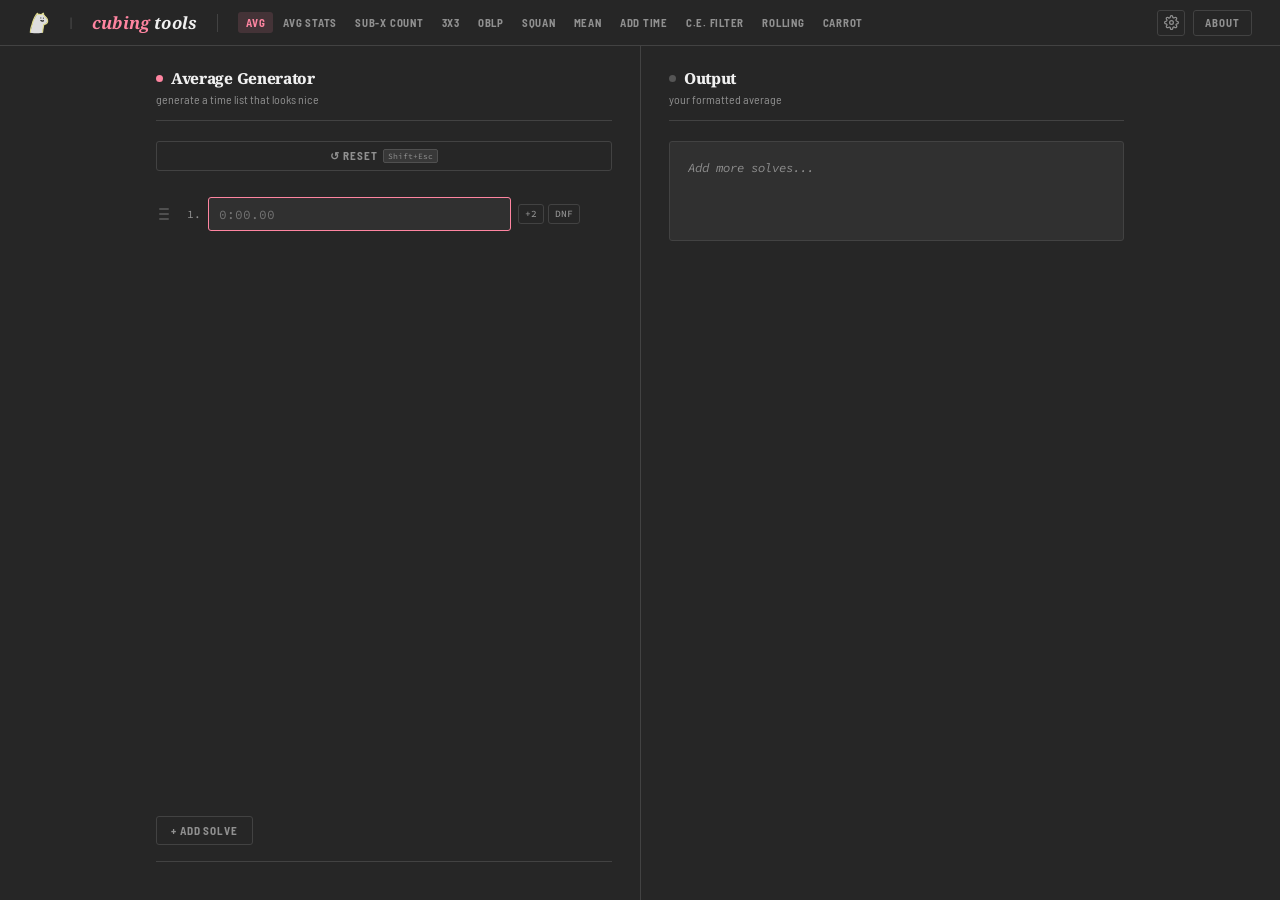
==== commit 26ae884f: "feature: settings, decimals; add avg mean vis" ====
--- a/average/index.html
+++ b/average/index.html
@@ -46,7 +46,7 @@
     .solve-entry { display: flex; flex-direction: column; gap: 3px; }
     .solve-error {
       font-family: var(--font-mono); font-size: 0.65rem;
-      color: #d86074; margin-top: 5px;
+      color: #d86074; padding-left: 52px;
       display: none; align-items: center; gap: 5px;
     }
     .solve-error::before {
@@ -76,6 +76,7 @@
       cursor: pointer; font-size: 1rem; padding: 2px 6px;
       line-height: 1; flex-shrink: 0;
       transition: color 0.12s;
+      aspect-ratio: 1; border-radius: 50%;
     }
     .remove-btn:hover { color: #c41e3a; }
     .remove-btn.hidden { visibility: hidden; pointer-events: none; }
@@ -182,6 +183,7 @@
 
 <script type="module">
 import { buildNav } from '../shared/nav.js';
+import { attachTimeInput } from '../shared/timeinput.js';
 import { minutes, seconds, avgStr, addSeconds } from '../shared/helpers.js';
 buildNav('average');
 
@@ -315,6 +317,7 @@
   field.className = 'solve-field';
   field.placeholder = '0:00.00';
   applyFieldDisplay(field, s);
+  attachTimeInput(field);
   fieldWrap.appendChild(field);
 
   field.addEventListener('input', () => {
@@ -469,9 +472,7 @@
 
   const errLine = document.createElement('div');
   errLine.className = 'solve-error';
-  fieldWrap.appendChild(errLine);
-
-  entry.append(row);
+  entry.append(row, errLine);
   return entry;
 }
 
--- a/shared/style.css
+++ b/shared/style.css
@@ -210,7 +210,10 @@
     color: var(--text-muted);
     background: none;
     cursor: pointer;
-    padding: 5px 11px;
+    display: inline-flex;
+    align-items: center;
+    height: 26px;
+    padding: 0 11px;
     border: 1px solid var(--border);
     border-radius: var(--radius);
     transition: color 0.12s, border-color 0.12s;
@@ -438,6 +441,225 @@
     .modal-content {
         padding: 28px 24px 20px;
     }
+}
+
+/* ── NAV ACTIONS (settings + about) ── */
+.nav-actions {
+    display: flex;
+    align-items: center;
+    gap: 8px;
+    margin-left: auto;
+    flex-shrink: 0;
+}
+
+.nav-settings {
+    display: inline-flex;
+    align-items: center;
+    justify-content: center;
+    width: 28px;
+    height: 26px;
+    color: var(--text-muted);
+    background: none;
+    cursor: pointer;
+    border: 1px solid var(--border);
+    border-radius: var(--radius);
+    transition: color 0.12s, border-color 0.12s;
+}
+
+.nav-settings svg {
+    width: 15px;
+    height: 15px;
+    display: block;
+    transition: transform 0.4s cubic-bezier(0.22, 1, 0.36, 1);
+}
+
+.nav-settings:hover {
+    color: var(--accent);
+    border-color: var(--accent);
+}
+
+.nav-settings:hover svg {
+    transform: rotate(60deg);
+}
+
+/* ── SETTINGS MODAL ── */
+.modal.modal-settings {
+    max-width: 480px;
+    overflow: visible; /* dropdown list may extend past the card */
+}
+
+.settings-body {
+    padding: 32px 32px 30px;
+}
+
+.settings-body .modal-title {
+    font-size: 1.6rem;
+    margin-bottom: 14px;
+}
+
+.settings-section {
+    margin-top: 26px;
+}
+
+.settings-heading {
+    font-family: var(--font-ui);
+    font-size: 1rem;
+    font-weight: 600;
+    font-variant-caps: all-small-caps;
+    letter-spacing: 0.12em;
+    color: var(--text-dim);
+    padding-bottom: 8px;
+    border-bottom: 1px solid var(--border);
+}
+
+.setting-row {
+    display: flex;
+    align-items: center;
+    justify-content: space-between;
+    gap: 20px;
+    padding-top: 16px;
+}
+
+.setting-info {
+    min-width: 0;
+}
+
+.setting-label {
+    font-size: 1.02rem;
+    font-weight: 500;
+    color: var(--text);
+}
+
+.setting-desc {
+    margin-top: 3px;
+    font-size: 0.84rem;
+    line-height: 1.45;
+    color: var(--text-muted);
+}
+
+@media (max-width: 520px) {
+    .settings-body {
+        padding: 28px 22px 24px;
+    }
+
+    .setting-row {
+        gap: 14px;
+    }
+}
+
+/* ── CUSTOM DROPDOWN ── */
+.dd {
+    position: relative;
+    flex-shrink: 0;
+}
+
+.dd-btn {
+    display: flex;
+    align-items: center;
+    justify-content: space-between;
+    gap: 10px;
+    min-width: 78px;
+    height: 34px;
+    padding: 0 10px 0 12px;
+    background: var(--surface-2);
+    color: var(--text);
+    border: 1px solid var(--border-2);
+    border-radius: 7px;
+    font-family: var(--font-mono);
+    font-size: 0.88rem;
+    font-weight: 500;
+    cursor: pointer;
+    transition: border-color 0.12s, background 0.12s;
+}
+
+.dd-btn:hover {
+    border-color: var(--text-muted);
+}
+
+.dd.open .dd-btn {
+    border-color: var(--accent);
+}
+
+.dd-chev {
+    width: 12px;
+    height: 12px;
+    flex-shrink: 0;
+    color: var(--text-muted);
+    transition: transform 0.18s ease, color 0.12s;
+}
+
+.dd.open .dd-chev {
+    color: var(--accent);
+    transform: rotate(180deg);
+}
+
+.dd-list {
+    position: absolute;
+    top: calc(100% + 6px);
+    right: 0;
+    min-width: 100%;
+    z-index: 5;
+    list-style: none;
+    padding: 4px;
+    background: var(--surface-2);
+    border: 1px solid var(--border-2);
+    border-radius: 9px;
+    box-shadow: 0 12px 32px rgba(0, 0, 0, 0.5);
+    opacity: 0;
+    visibility: hidden;
+    transform: translateY(-4px) scale(0.98);
+    transform-origin: top right;
+    transition: opacity 0.14s ease, transform 0.16s cubic-bezier(0.22, 1, 0.36, 1), visibility 0s linear 0.16s;
+}
+
+.dd.open .dd-list {
+    opacity: 1;
+    visibility: visible;
+    transform: none;
+    transition-delay: 0s;
+}
+
+.dd.up .dd-list {
+    top: auto;
+    bottom: calc(100% + 6px);
+    transform: translateY(4px) scale(0.98);
+    transform-origin: bottom right;
+}
+
+.dd.up.open .dd-list {
+    transform: none;
+}
+
+.dd-opt {
+    display: flex;
+    align-items: center;
+    justify-content: space-between;
+    gap: 14px;
+    padding: 7px 10px;
+    border-radius: 6px;
+    font-family: var(--font-mono);
+    font-size: 0.85rem;
+    color: var(--text-dim);
+    cursor: pointer;
+    user-select: none;
+}
+
+.dd-opt.active {
+    background: color-mix(in srgb, var(--accent) 14%, transparent);
+    color: var(--text);
+}
+
+.dd-opt.sel {
+    color: var(--accent);
+}
+
+.dd-opt.sel::after {
+    content: '';
+    width: 5px;
+    height: 9px;
+    border: solid currentColor;
+    border-width: 0 2px 2px 0;
+    transform: rotate(45deg) translate(-1px, -1px);
 }
 
 /* ── LINK POPOVER ── */
@@ -743,6 +965,7 @@
     align-items: center;
     gap: 7px;
     min-width: 0;
+    padding-right: 4px;
 }
 
 /* Let the input wrapper shrink so a long value scrolls inside the input
